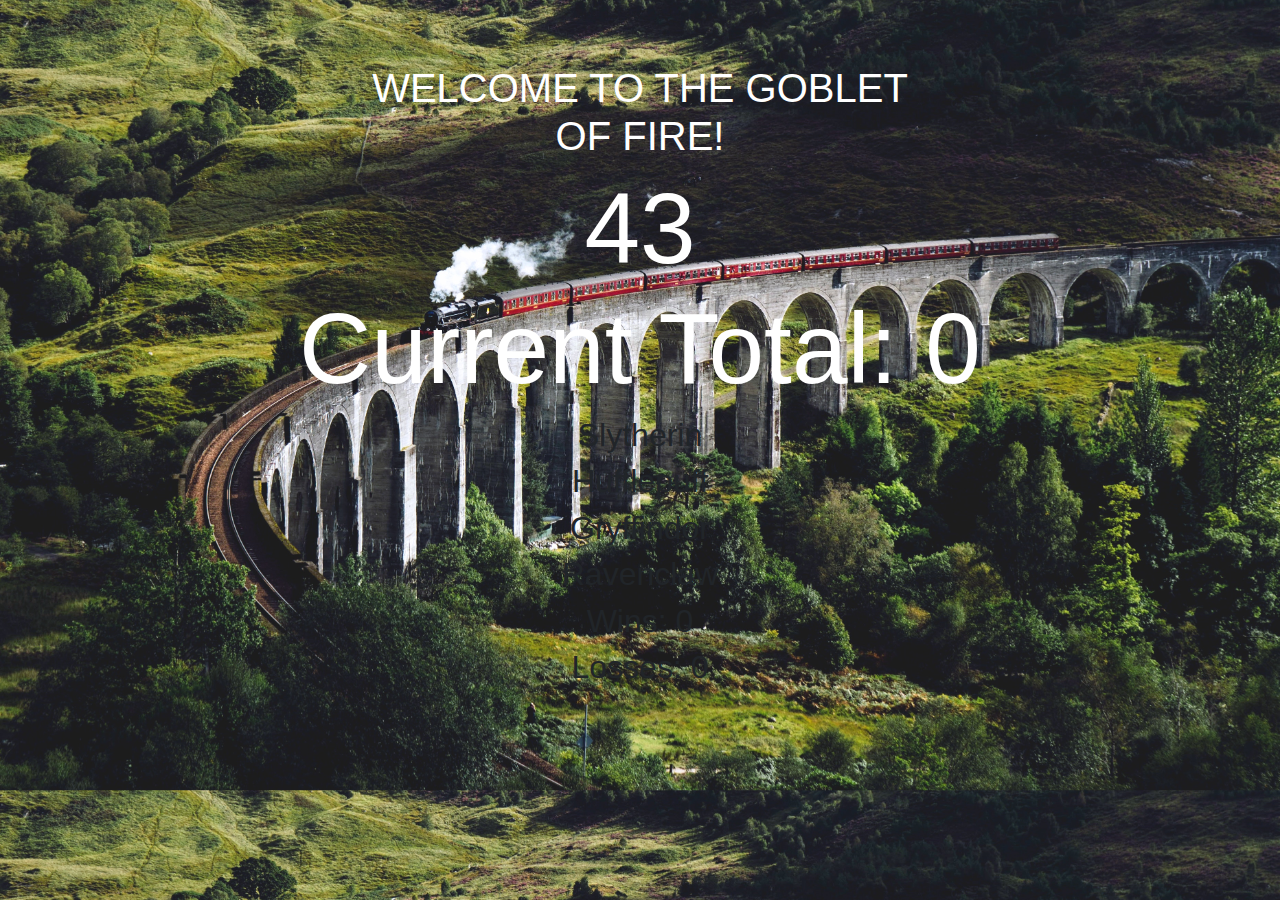
==== index.html @ 66287d5c "Final project. Ready to submit" ====
<!doctype html>
<html lang="en">
  <head>
    <title>Crystal Game</title>
    <!-- Required meta tags -->
    <meta charset="utf-8">
    <meta name="viewport" content="width=device-width, initial-scale=1, shrink-to-fit=no">

    <link rel="stylesheet/reset" href="assets/css/reset.css">
    <link rel="stylesheet/css" href="assets/css/style.css">
    <link rel="stylesheet" href="https://stackpath.bootstrapcdn.com/bootstrap/4.3.1/css/bootstrap.min.css" integrity="sha384-ggOyR0iXCbMQv3Xipma34MD+dH/1fQ784/j6cY/iJTQUOhcWr7x9JvoRxT2MZw1T" crossorigin="anonymous">
    <script src="https://ajax.googleapis.com/ajax/libs/jquery/3.4.1/jquery.min.js"></script>


  </head>
  <body style="background-image: url(assets/images/hogwartsExpress.jpg); background-size: 100% 100%;">

    <div class="jumbotron" style="background: none">

      <div class="row justify-content-center">

        <h1 class="col-6 text-center" style="color: white;">WELCOME TO THE GOBLET OF FIRE!</h1>

      </div>

      <div class="row justify-content-center">

        <h2 id="magicalNumber" class="col-6 card-text text-center" style="background: none; font-size: 100px; color: white;"><span id="magicalNumberSpan"></span></h2>
  
      </div class="row justify-content-center">

      <div>
        
        <h2 class="text-center" style="background: none; font-size: 100px; color: white;">Current Total: <span id="currentTotalSpan"></span> </h2>

      </div>

        <h2 class="text-center"><span id="resultSpan"></span></h2>

        <h2 id="0" class="houseCard text-center">Slytherin<h2>
        <h2 id="1" class="houseCard text-center">Hufflepuff<h2>
        <h2 id="2" class="houseCard text-center">Gryffindor<h2>
        <h2 id="3" class="houseCard text-center">Ravenclaw<h2>

        <h2 class="text-center">Wins: <span id="winSpan"></span></h2>
        <h2 class="text-center">Losses: <span id="lossesSpan"></span></h2>
        








    </div>
    <script src="assets/javascript/game2.js"></script>
    <script src="https://stackpath.bootstrapcdn.com/bootstrap/4.3.1/js/bootstrap.min.js" integrity="sha384-JjSmVgyd0p3pXB1rRibZUAYoIIy6OrQ6VrjIEaFf/nJGzIxFDsf4x0xIM+B07jRM" crossorigin="anonymous"></script>
  </body>
</html>
---- assets/css/style.css ----
body{
    /* background: url("/assets/images/hogwartsExpress.jpg") no-repeat center center;  */
    -webkit-background-size: 100% 100%;
    -moz-background-size: 100% 100%;
    -o-background-size: 100% 100%;
    background-size: 100% 100%;
}

#gobletOfFire {
    padding-top: 45px;
}

#magicalNumber {
    font-size: 50px;
}
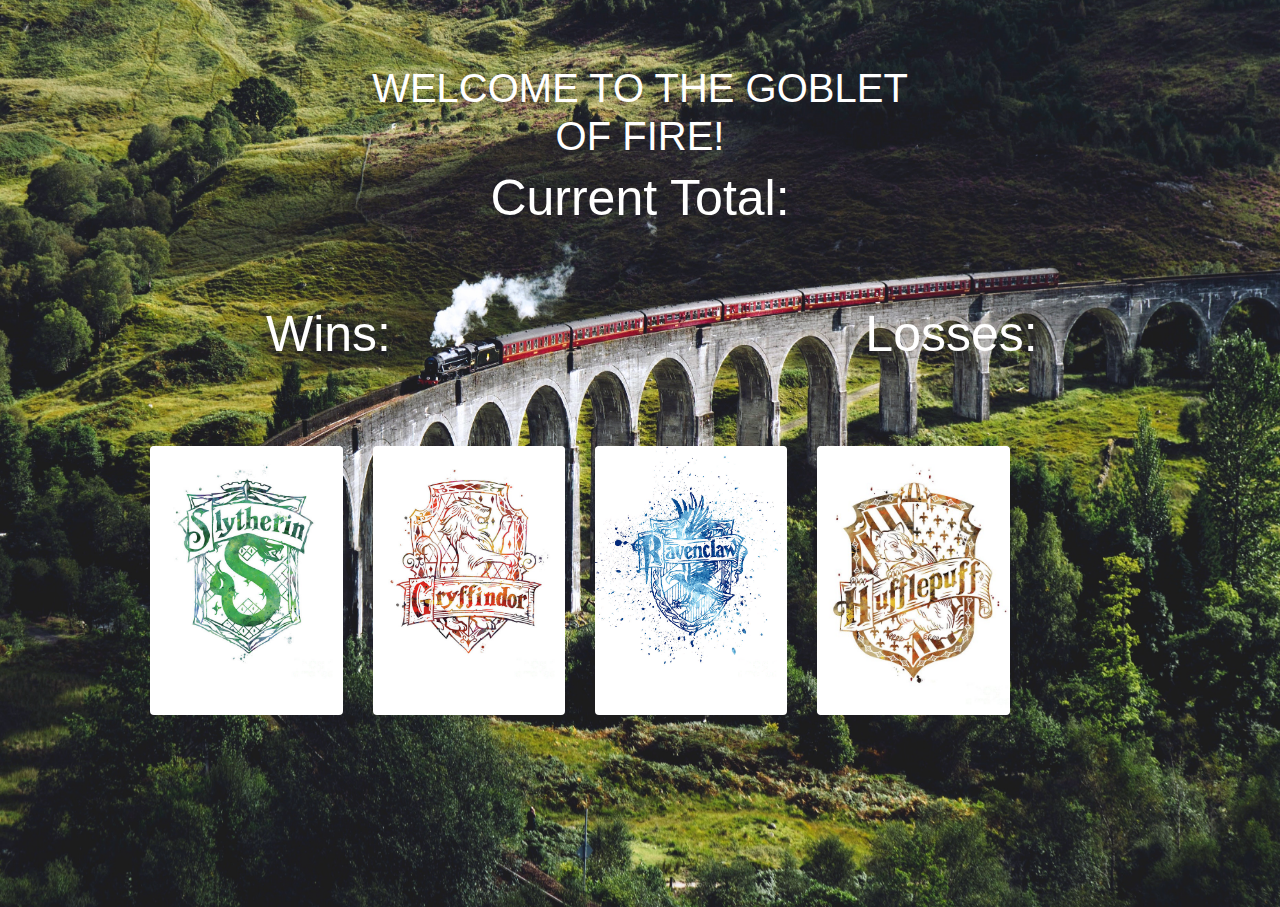
==== commit 9264f7ee: "made finishing adjustments" ====
--- a/index.html
+++ b/index.html
@@ -1,7 +1,7 @@
 <!doctype html>
 <html lang="en">
   <head>
-    <title>Crystal Game</title>
+    <title>Goblet of Fire</title>
     <!-- Required meta tags -->
     <meta charset="utf-8">
     <meta name="viewport" content="width=device-width, initial-scale=1, shrink-to-fit=no">
@@ -22,38 +22,88 @@
         <h1 class="col-6 text-center" style="color: white;">WELCOME TO THE GOBLET OF FIRE!</h1>
 
       </div>
+      
 
       <div class="row justify-content-center">
 
-        <h2 id="magicalNumber" class="col-6 card-text text-center" style="background: none; font-size: 100px; color: white;"><span id="magicalNumberSpan"></span></h2>
+        <h2 id="magicalNumber" class="col-6 card-text text-center" style="background: none; font-size: 50px; color: white;"><span id="magicalNumberSpan"></span></h2>
+    
+      </div>
+
   
-      </div class="row justify-content-center">
-
-      <div>
+      <div class="row justify-content-center">
         
-        <h2 class="text-center" style="background: none; font-size: 100px; color: white;">Current Total: <span id="currentTotalSpan"></span> </h2>
+        <h2 class="text-center" style="background: none; font-size: 50px; color: white;">Current Total: <span id="currentTotalSpan"></span> </h2>
 
       </div>
 
-        <h2 class="text-center"><span id="resultSpan"></span></h2>
+      <div class="row justify-content-center">
+        
+        <h2 class="text-center" style="background: none; font-size: 50px; color: white;"><span id="resultSpan">&nbsp;</span></h2>
 
-        <h2 id="0" class="houseCard text-center">Slytherin<h2>
-        <h2 id="1" class="houseCard text-center">Hufflepuff<h2>
-        <h2 id="2" class="houseCard text-center">Gryffindor<h2>
-        <h2 id="3" class="houseCard text-center">Ravenclaw<h2>
+      </div>
 
-        <h2 class="text-center">Wins: <span id="winSpan"></span></h2>
-        <h2 class="text-center">Losses: <span id="lossesSpan"></span></h2>
+      <div class="row justify-content-center">
         
+        <h2 class="col-lg-6 text-center" style="background: none; font-size: 50px; color: white;">Wins: <span id="winSpan"></span></h2>
+        <h2 class="col-lg-6 text-center" style="background: none; font-size: 50px; color: white;">Losses: <span id="lossesSpan"></span></h2>
+        
+      </div>
+    
+        <div class="container-fluid col-md-10">
+        
+          <div class="row">
+                    
+            <div class="jumbotron container-fluid" style="background: none">
+                    
+              <div class="houseCards">
+                    
+                <div class="row">
+                    
+                  <div class="card-deck" display="flex">
+                  
+                    <div class="row col-md-6 col-lg-3" style="padding-top: 10px;">
+                      <div class="card" style="border:none;">
+                        <img id="0" src="assets/images/slytherinCrest.jpg" class="houseCard slytherin_img card-img-top"
+                          alt="slytherinCrest" style="border-radius: 5px;">
+                      </div>
+                    </div>
+                  
+                    <div class="row col-md-6 col-lg-3" style="padding-top: 10px;">
+                      <div class="card" style="border:none;">
+                        <img id="1" src="assets/images/gryffindorCrest.jpg" class="houseCard gryffindor_img card-img-top"
+                          alt="gryffindorCrest" style="border-radius: 5px;">
+                      </div>
+                    </div>
+                  
+                    <div class="row col-md-6 col-lg-3" style="padding-top: 10px;">
+                      <div class="card" style="border:none;">
+                        <img id="2" src="assets/images/ravenclawCrest.jpg" class="houseCard ravenclaw_img card-img-top"
+                          alt="ravenclawCrest" style="border-radius: 5px;">
+                      </div>
+                    </div>
+                  
+                    <div class="row col-md-6 col-lg-3" style="padding-top: 10px;">
+                      <div class="card" style="border:none;">
+                        <img id="3" src="assets/images/hufflepuffCrest.jpg" class="houseCard hufflepuff_img card-img-top"
+                          alt="hufflepuffCrest" style="border-radius: 5px;">
+                      </div>
+                    </div>
+                  
+                  </div>
 
+                </div>
+                    
+              </div>
+                    
+            </div>
+                    
+          </div>
+                    
+        </div>
 
+      </div>
 
-
-
-
-
-
-    </div>
     <script src="assets/javascript/game2.js"></script>
     <script src="https://stackpath.bootstrapcdn.com/bootstrap/4.3.1/js/bootstrap.min.js" integrity="sha384-JjSmVgyd0p3pXB1rRibZUAYoIIy6OrQ6VrjIEaFf/nJGzIxFDsf4x0xIM+B07jRM" crossorigin="anonymous"></script>
   </body>
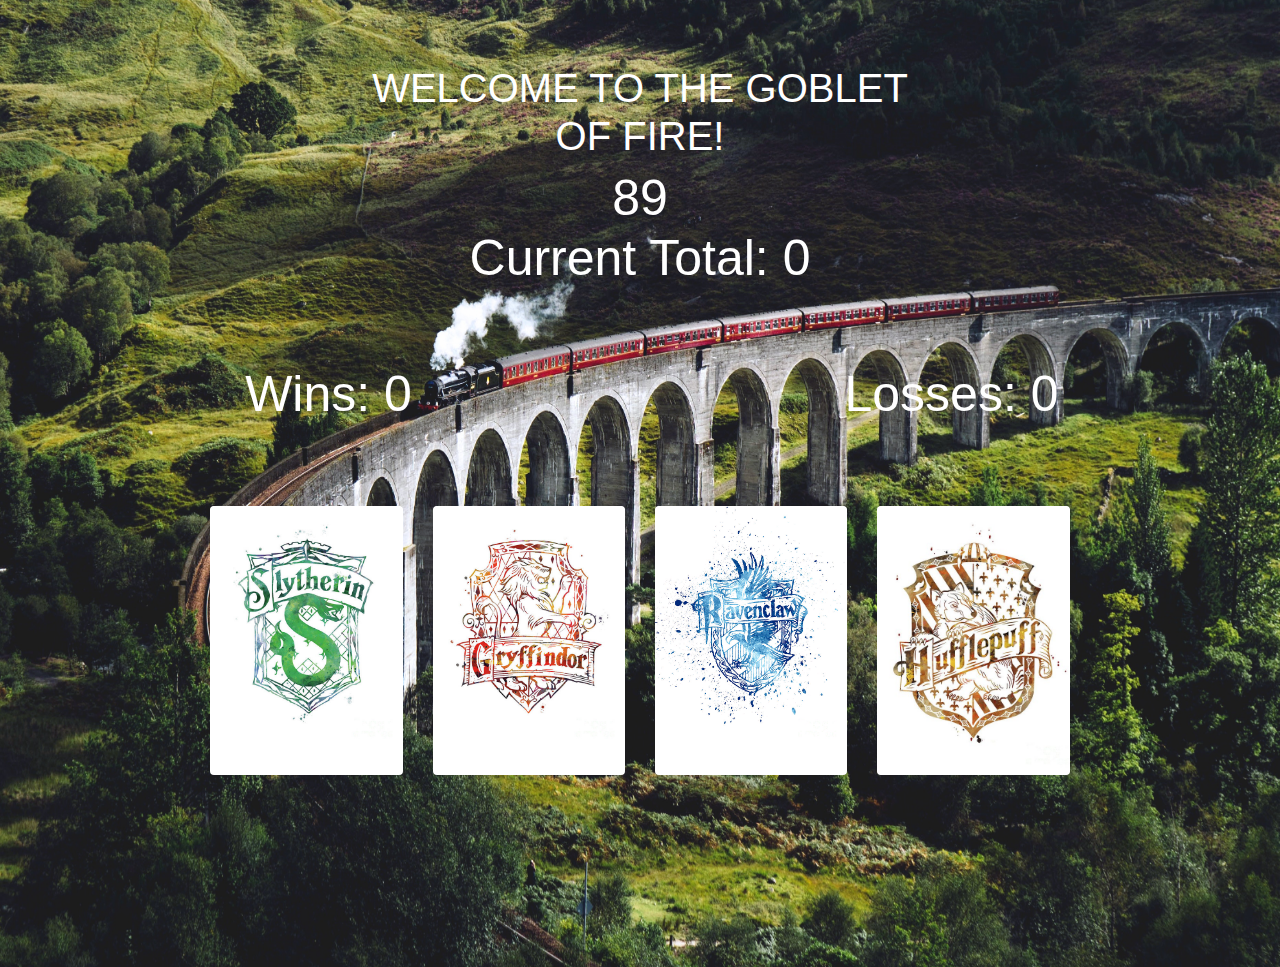
==== commit d3b661ce: "made additional styling and final commit" ====
--- a/index.html
+++ b/index.html
@@ -60,7 +60,7 @@
                     
                 <div class="row">
                     
-                  <div class="card-deck" display="flex">
+                  <div class="card-deck justify-content-center" display="flex">
                   
                     <div class="row col-md-6 col-lg-3" style="padding-top: 10px;">
                       <div class="card" style="border:none;">
@@ -104,7 +104,7 @@
 
       </div>
 
-    <script src="assets/javascript/game2.js"></script>
+    <script src="assets/javascript/game.js"></script>
     <script src="https://stackpath.bootstrapcdn.com/bootstrap/4.3.1/js/bootstrap.min.js" integrity="sha384-JjSmVgyd0p3pXB1rRibZUAYoIIy6OrQ6VrjIEaFf/nJGzIxFDsf4x0xIM+B07jRM" crossorigin="anonymous"></script>
   </body>
 </html>